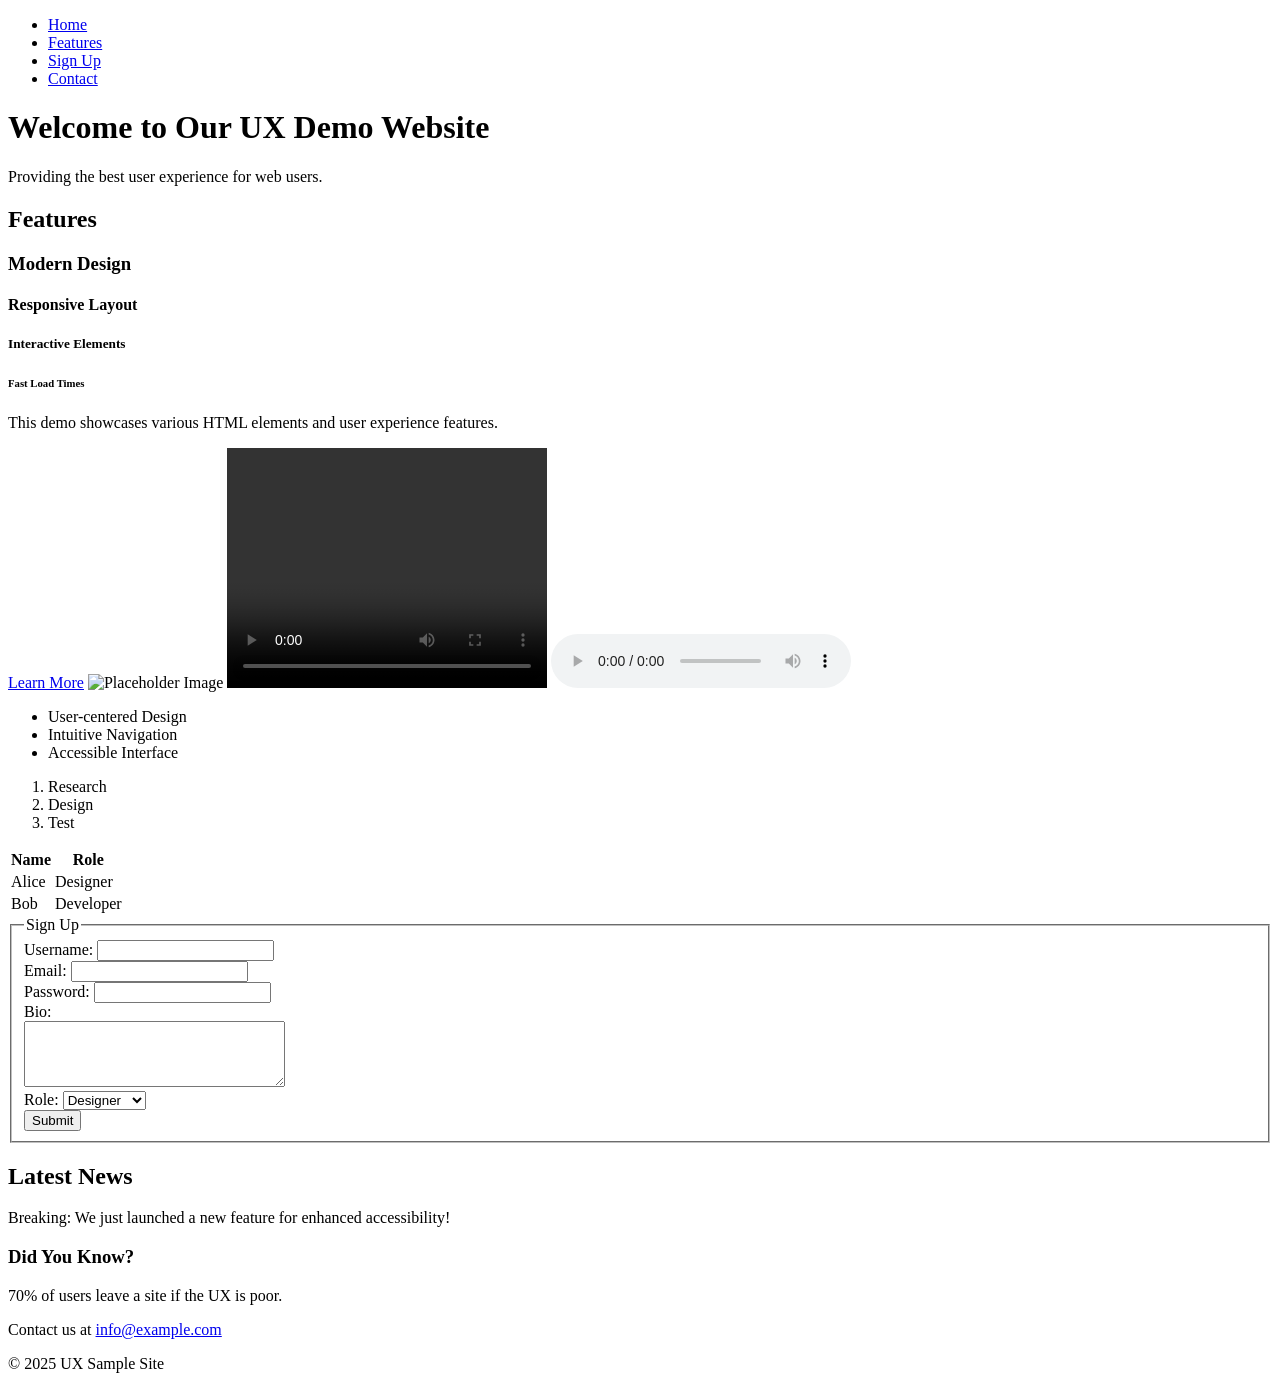
==== index.html @ c67de86b "Add files via upload" ====
<!DOCTYPE html>
<html lang="en">
<head>
  <meta charset="UTF-8">
  <meta name="viewport" content="width=device-width, initial-scale=1.0">
  <meta name="description" content="User Experience Sample Website">
  <title>UX Sample Page</title>
  <link rel="stylesheet" href="css/ux_styles.css">
  <script src="js/ux_script.js" defer></script>
</head>
<body>
  <header>
    <nav>
      <ul class="navbar">
        <li><a href="#">Home</a></li>
        <li><a href="#features">Features</a></li>
        <li><a href="#signup">Sign Up</a></li>
        <li><a href="#contact">Contact</a></li>
      </ul>
    </nav>
    <h1>Welcome to Our UX Demo Website</h1>
    <p>Providing the best user experience for web users.</p>
  </header>

  <section id="features">
    <h2>Features</h2>
    <h3>Modern Design</h3>
    <h4>Responsive Layout</h4>
    <h5>Interactive Elements</h5>
    <h6>Fast Load Times</h6>
    <p>This demo showcases various HTML elements and user experience features.</p>
    <a href="https://example.com" target="_blank">Learn More</a>
    <img src="https://via.placeholder.com/300x200" alt="Placeholder Image">
    <video width="320" height="240" controls>
      <source src="https://www.w3schools.com/html/mov_bbb.mp4" type="video/mp4">
    </video>
    <audio controls>
      <source src="https://www.w3schools.com/html/horse.mp3" type="audio/mp3">
    </audio>
    <ul>
      <li>User-centered Design</li>
      <li>Intuitive Navigation</li>
      <li>Accessible Interface</li>
    </ul>
    <ol>
      <li>Research</li>
      <li>Design</li>
      <li>Test</li>
    </ol>
    <table>
      <thead>
        <tr><th>Name</th><th>Role</th></tr>
      </thead>
      <tbody>
        <tr><td>Alice</td><td>Designer</td></tr>
        <tr><td>Bob</td><td>Developer</td></tr>
      </tbody>
    </table>
  </section>

  <section id="signup">
    <form>
      <fieldset>
        <legend>Sign Up</legend>
        <label for="username">Username:</label>
        <input type="text" id="username" name="username"><br>
        <label for="email">Email:</label>
        <input type="email" id="email" name="email"><br>
        <label for="password">Password:</label>
        <input type="password" id="password" name="password"><br>
        <label for="bio">Bio:</label><br>
        <textarea id="bio" name="bio" rows="4" cols="30"></textarea><br>
        <label for="role">Role:</label>
        <select id="role" name="role">
          <option value="designer">Designer</option>
          <option value="developer">Developer</option>
          <option value="manager">Manager</option>
        </select><br>
        <button type="submit">Submit</button>
      </fieldset>
    </form>
  </section>

  <article>
    <h2>Latest News</h2>
    <p><span class="highlight">Breaking:</span> We just launched a new feature for enhanced accessibility!</p>
  </article>

  <aside>
    <h3>Did You Know?</h3>
    <p>70% of users leave a site if the UX is poor.</p>
  </aside>

  <footer id="contact">
    <div>
      <p>Contact us at <a href="mailto:info@example.com">info@example.com</a></p>
    </div>
    <p>&copy; 2025 UX Sample Site</p>
  </footer>
</body>
</html>
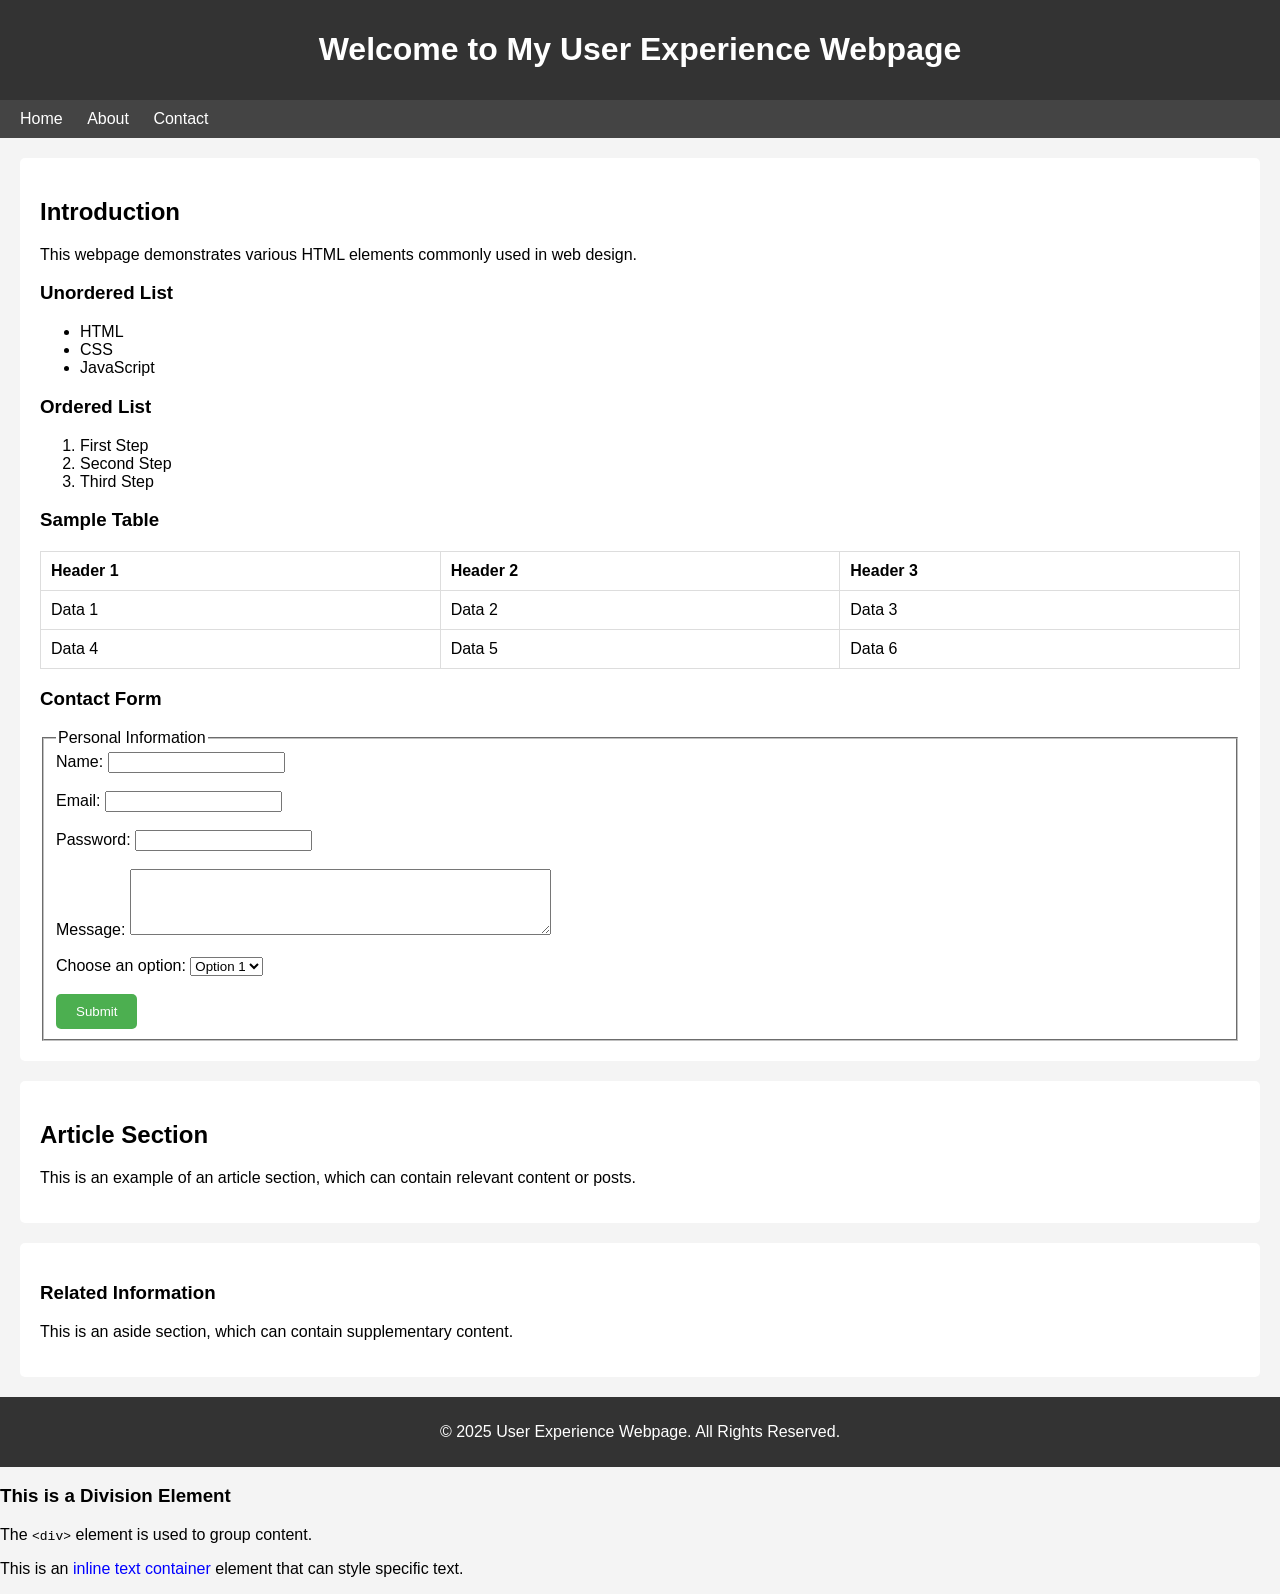
==== commit c89b13dd: "Create index.html" ====
--- a/index.html
+++ b/index.html
@@ -1,101 +1,189 @@
 <!DOCTYPE html>
 <html lang="en">
 <head>
-  <meta charset="UTF-8">
-  <meta name="viewport" content="width=device-width, initial-scale=1.0">
-  <meta name="description" content="User Experience Sample Website">
-  <title>UX Sample Page</title>
-  <link rel="stylesheet" href="css/ux_styles.css">
-  <script src="js/ux_script.js" defer></script>
+    <meta charset="UTF-8">
+    <meta name="viewport" content="width=device-width, initial-scale=1.0">
+    <meta http-equiv="X-UA-Compatible" content="ie=edge">
+    <title>User Experience Webpage</title>
+    <style>
+        body {
+            font-family: Arial, sans-serif;
+            margin: 0;
+            padding: 0;
+            background-color: #f4f4f4;
+        }
+
+        header, footer {
+            background-color: #333;
+            color: white;
+            padding: 10px 0;
+            text-align: center;
+        }
+
+        nav {
+            background-color: #444;
+            padding: 10px;
+        }
+
+        nav a {
+            color: white;
+            margin: 10px;
+            text-decoration: none;
+        }
+
+        section, article, aside {
+            margin: 20px;
+            padding: 20px;
+            background-color: white;
+            border-radius: 5px;
+        }
+
+        table {
+            width: 100%;
+            border-collapse: collapse;
+            margin-top: 20px;
+        }
+
+        table, th, td {
+            border: 1px solid #ddd;
+        }
+
+        th, td {
+            padding: 10px;
+            text-align: left;
+        }
+
+        button {
+            background-color: #4CAF50;
+            color: white;
+            padding: 10px 20px;
+            border: none;
+            border-radius: 5px;
+            cursor: pointer;
+        }
+
+        button:hover {
+            background-color: #45a049;
+        }
+    </style>
 </head>
 <body>
-  <header>
+
+    <!-- Header Section -->
+    <header>
+        <h1>Welcome to My User Experience Webpage</h1>
+    </header>
+
+    <!-- Navigation Bar -->
     <nav>
-      <ul class="navbar">
-        <li><a href="#">Home</a></li>
-        <li><a href="#features">Features</a></li>
-        <li><a href="#signup">Sign Up</a></li>
-        <li><a href="#contact">Contact</a></li>
-      </ul>
+        <a href="#home">Home</a>
+        <a href="#about">About</a>
+        <a href="#contact">Contact</a>
     </nav>
-    <h1>Welcome to Our UX Demo Website</h1>
-    <p>Providing the best user experience for web users.</p>
-  </header>
 
-  <section id="features">
-    <h2>Features</h2>
-    <h3>Modern Design</h3>
-    <h4>Responsive Layout</h4>
-    <h5>Interactive Elements</h5>
-    <h6>Fast Load Times</h6>
-    <p>This demo showcases various HTML elements and user experience features.</p>
-    <a href="https://example.com" target="_blank">Learn More</a>
-    <img src="https://via.placeholder.com/300x200" alt="Placeholder Image">
-    <video width="320" height="240" controls>
-      <source src="https://www.w3schools.com/html/mov_bbb.mp4" type="video/mp4">
-    </video>
-    <audio controls>
-      <source src="https://www.w3schools.com/html/horse.mp3" type="audio/mp3">
-    </audio>
-    <ul>
-      <li>User-centered Design</li>
-      <li>Intuitive Navigation</li>
-      <li>Accessible Interface</li>
-    </ul>
-    <ol>
-      <li>Research</li>
-      <li>Design</li>
-      <li>Test</li>
-    </ol>
-    <table>
-      <thead>
-        <tr><th>Name</th><th>Role</th></tr>
-      </thead>
-      <tbody>
-        <tr><td>Alice</td><td>Designer</td></tr>
-        <tr><td>Bob</td><td>Developer</td></tr>
-      </tbody>
-    </table>
-  </section>
+    <!-- Main Content Section -->
+    <section>
+        <h2>Introduction</h2>
+        <p>This webpage demonstrates various HTML elements commonly used in web design.</p>
 
-  <section id="signup">
-    <form>
-      <fieldset>
-        <legend>Sign Up</legend>
-        <label for="username">Username:</label>
-        <input type="text" id="username" name="username"><br>
-        <label for="email">Email:</label>
-        <input type="email" id="email" name="email"><br>
-        <label for="password">Password:</label>
-        <input type="password" id="password" name="password"><br>
-        <label for="bio">Bio:</label><br>
-        <textarea id="bio" name="bio" rows="4" cols="30"></textarea><br>
-        <label for="role">Role:</label>
-        <select id="role" name="role">
-          <option value="designer">Designer</option>
-          <option value="developer">Developer</option>
-          <option value="manager">Manager</option>
-        </select><br>
-        <button type="submit">Submit</button>
-      </fieldset>
-    </form>
-  </section>
+        <!-- Unordered List -->
+        <h3>Unordered List</h3>
+        <ul>
+            <li>HTML</li>
+            <li>CSS</li>
+            <li>JavaScript</li>
+        </ul>
 
-  <article>
-    <h2>Latest News</h2>
-    <p><span class="highlight">Breaking:</span> We just launched a new feature for enhanced accessibility!</p>
-  </article>
+        <!-- Ordered List -->
+        <h3>Ordered List</h3>
+        <ol>
+            <li>First Step</li>
+            <li>Second Step</li>
+            <li>Third Step</li>
+        </ol>
 
-  <aside>
-    <h3>Did You Know?</h3>
-    <p>70% of users leave a site if the UX is poor.</p>
-  </aside>
+        <!-- Table -->
+        <h3>Sample Table</h3>
+        <table>
+            <thead>
+                <tr>
+                    <th>Header 1</th>
+                    <th>Header 2</th>
+                    <th>Header 3</th>
+                </tr>
+            </thead>
+            <tbody>
+                <tr>
+                    <td>Data 1</td>
+                    <td>Data 2</td>
+                    <td>Data 3</td>
+                </tr>
+                <tr>
+                    <td>Data 4</td>
+                    <td>Data 5</td>
+                    <td>Data 6</td>
+                </tr>
+            </tbody>
+        </table>
 
-  <footer id="contact">
+        <!-- Form Section -->
+        <h3>Contact Form</h3>
+        <form action="#" method="post">
+            <fieldset>
+                <legend>Personal Information</legend>
+                <label for="name">Name:</label>
+                <input type="text" id="name" name="name" required>
+                <br><br>
+                <label for="email">Email:</label>
+                <input type="email" id="email" name="email" required>
+                <br><br>
+                <label for="password">Password:</label>
+                <input type="password" id="password" name="password" required>
+                <br><br>
+                <label for="message">Message:</label>
+                <textarea id="message" name="message" rows="4" cols="50"></textarea>
+                <br><br>
+                <label for="dropdown">Choose an option:</label>
+                <select id="dropdown" name="dropdown">
+                    <option value="option1">Option 1</option>
+                    <option value="option2">Option 2</option>
+                    <option value="option3">Option 3</option>
+                </select>
+                <br><br>
+                <button type="submit">Submit</button>
+            </fieldset>
+        </form>
+    </section>
+
+    <!-- Article Section -->
+    <article>
+        <h2>Article Section</h2>
+        <p>This is an example of an article section, which can contain relevant content or posts.</p>
+    </article>
+
+    <!-- Aside Section -->
+    <aside>
+        <h3>Related Information</h3>
+        <p>This is an aside section, which can contain supplementary content.</p>
+    </aside>
+
+    <!-- Footer Section -->
+    <footer>
+        <p>&copy; 2025 User Experience Webpage. All Rights Reserved.</p>
+    </footer>
+
+    <!-- Division Section -->
     <div>
-      <p>Contact us at <a href="mailto:info@example.com">info@example.com</a></p>
+        <h3>This is a Division Element</h3>
+        <p>The <code>&lt;div&gt;</code> element is used to group content.</p>
     </div>
-    <p>&copy; 2025 UX Sample Site</p>
-  </footer>
+
+    <!-- Inline Text Container -->
+    <p>This is an <span style="color: blue;">inline text container</span> element that can style specific text.</p>
+
+    <!-- Script Section for JavaScript -->
+    <script>
+        console.log("JavaScript is working!");
+    </script>
 </body>
 </html>
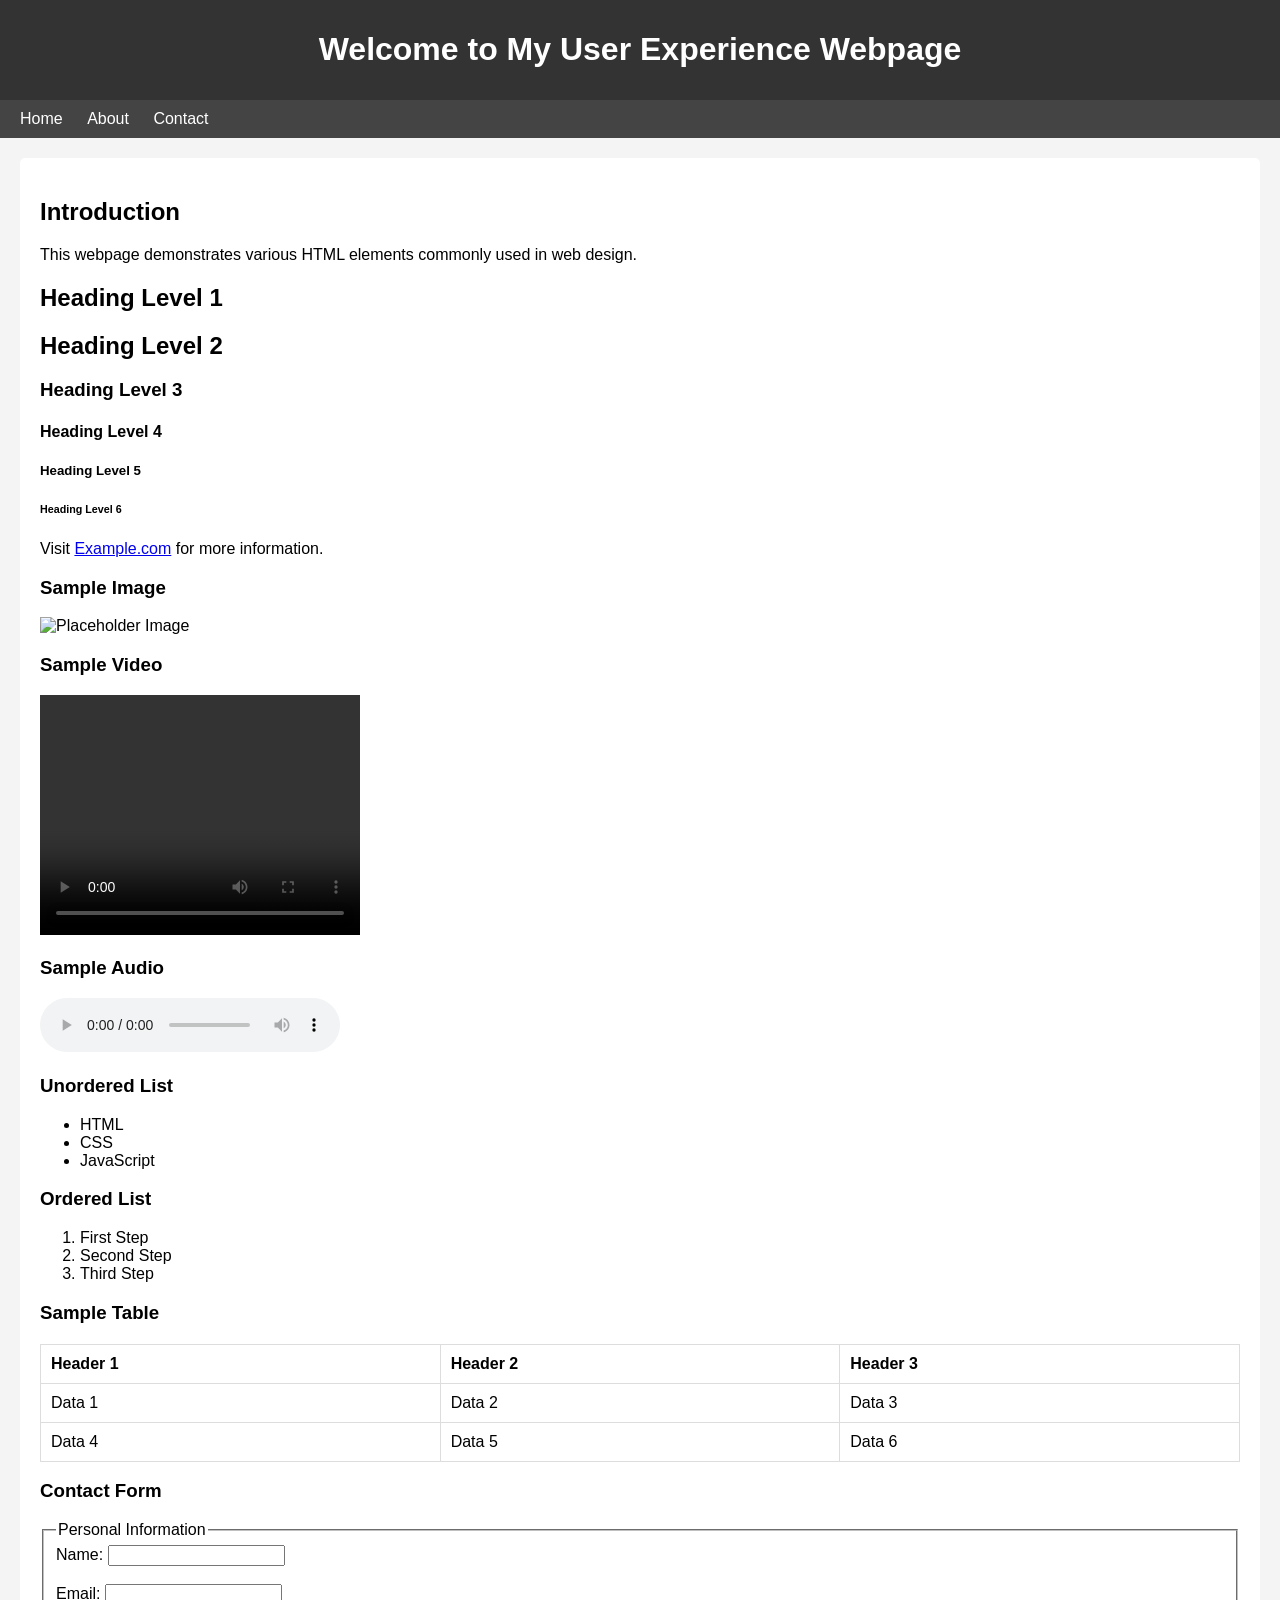
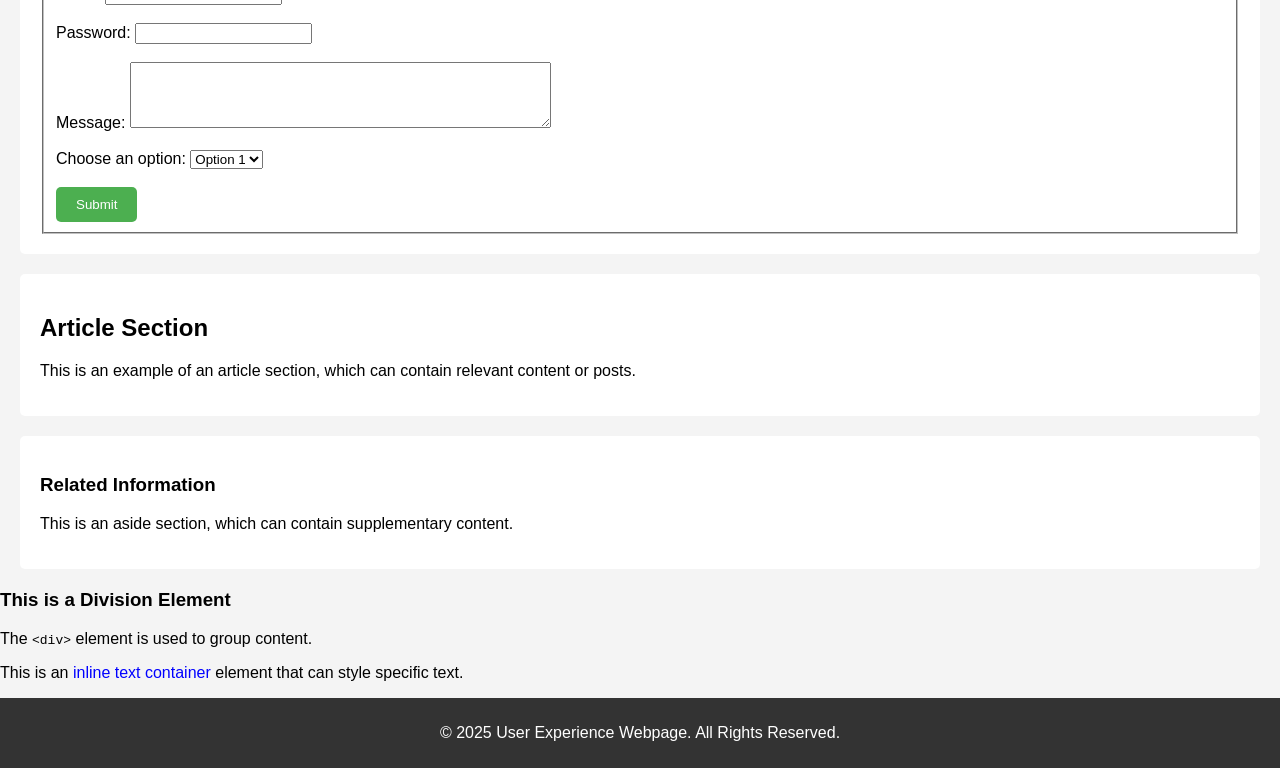
==== commit 5f02ce2f: "Update index.html" ====
--- a/index.html
+++ b/index.html
@@ -1,189 +1,212 @@
 <!DOCTYPE html>
 <html lang="en">
 <head>
-    <meta charset="UTF-8">
-    <meta name="viewport" content="width=device-width, initial-scale=1.0">
-    <meta http-equiv="X-UA-Compatible" content="ie=edge">
-    <title>User Experience Webpage</title>
-    <style>
-        body {
-            font-family: Arial, sans-serif;
-            margin: 0;
-            padding: 0;
-            background-color: #f4f4f4;
-        }
-
-        header, footer {
-            background-color: #333;
-            color: white;
-            padding: 10px 0;
-            text-align: center;
-        }
-
-        nav {
-            background-color: #444;
-            padding: 10px;
-        }
-
-        nav a {
-            color: white;
-            margin: 10px;
-            text-decoration: none;
-        }
-
-        section, article, aside {
-            margin: 20px;
-            padding: 20px;
-            background-color: white;
-            border-radius: 5px;
-        }
-
-        table {
-            width: 100%;
-            border-collapse: collapse;
-            margin-top: 20px;
-        }
-
-        table, th, td {
-            border: 1px solid #ddd;
-        }
-
-        th, td {
-            padding: 10px;
-            text-align: left;
-        }
-
-        button {
-            background-color: #4CAF50;
-            color: white;
-            padding: 10px 20px;
-            border: none;
-            border-radius: 5px;
-            cursor: pointer;
-        }
-
-        button:hover {
-            background-color: #45a049;
-        }
-    </style>
+  <meta charset="UTF-8" />
+  <meta name="viewport" content="width=device-width, initial-scale=1.0"/>
+  <meta http-equiv="X-UA-Compatible" content="ie=edge"/>
+  <title>User Experience Webpage</title>
+  <style>
+    body {
+      font-family: Arial, sans-serif;
+      margin: 0;
+      padding: 0;
+      background-color: #f4f4f4;
+    }
+
+    header, footer {
+      background-color: #333;
+      color: white;
+      padding: 10px 0;
+      text-align: center;
+    }
+
+    nav {
+      background-color: #444;
+      padding: 10px;
+    }
+
+    nav a {
+      color: white;
+      margin: 10px;
+      text-decoration: none;
+    }
+
+    section, article, aside {
+      margin: 20px;
+      padding: 20px;
+      background-color: white;
+      border-radius: 5px;
+    }
+
+    table {
+      width: 100%;
+      border-collapse: collapse;
+      margin-top: 20px;
+    }
+
+    table, th, td {
+      border: 1px solid #ddd;
+    }
+
+    th, td {
+      padding: 10px;
+      text-align: left;
+    }
+
+    button {
+      background-color: #4CAF50;
+      color: white;
+      padding: 10px 20px;
+      border: none;
+      border-radius: 5px;
+      cursor: pointer;
+    }
+
+    button:hover {
+      background-color: #45a049;
+    }
+  </style>
 </head>
 <body>
 
-    <!-- Header Section -->
-    <header>
-        <h1>Welcome to My User Experience Webpage</h1>
-    </header>
-
-    <!-- Navigation Bar -->
-    <nav>
-        <a href="#home">Home</a>
-        <a href="#about">About</a>
-        <a href="#contact">Contact</a>
-    </nav>
-
-    <!-- Main Content Section -->
-    <section>
-        <h2>Introduction</h2>
-        <p>This webpage demonstrates various HTML elements commonly used in web design.</p>
-
-        <!-- Unordered List -->
-        <h3>Unordered List</h3>
-        <ul>
-            <li>HTML</li>
-            <li>CSS</li>
-            <li>JavaScript</li>
-        </ul>
-
-        <!-- Ordered List -->
-        <h3>Ordered List</h3>
-        <ol>
-            <li>First Step</li>
-            <li>Second Step</li>
-            <li>Third Step</li>
-        </ol>
-
-        <!-- Table -->
-        <h3>Sample Table</h3>
-        <table>
-            <thead>
-                <tr>
-                    <th>Header 1</th>
-                    <th>Header 2</th>
-                    <th>Header 3</th>
-                </tr>
-            </thead>
-            <tbody>
-                <tr>
-                    <td>Data 1</td>
-                    <td>Data 2</td>
-                    <td>Data 3</td>
-                </tr>
-                <tr>
-                    <td>Data 4</td>
-                    <td>Data 5</td>
-                    <td>Data 6</td>
-                </tr>
-            </tbody>
-        </table>
-
-        <!-- Form Section -->
-        <h3>Contact Form</h3>
-        <form action="#" method="post">
-            <fieldset>
-                <legend>Personal Information</legend>
-                <label for="name">Name:</label>
-                <input type="text" id="name" name="name" required>
-                <br><br>
-                <label for="email">Email:</label>
-                <input type="email" id="email" name="email" required>
-                <br><br>
-                <label for="password">Password:</label>
-                <input type="password" id="password" name="password" required>
-                <br><br>
-                <label for="message">Message:</label>
-                <textarea id="message" name="message" rows="4" cols="50"></textarea>
-                <br><br>
-                <label for="dropdown">Choose an option:</label>
-                <select id="dropdown" name="dropdown">
-                    <option value="option1">Option 1</option>
-                    <option value="option2">Option 2</option>
-                    <option value="option3">Option 3</option>
-                </select>
-                <br><br>
-                <button type="submit">Submit</button>
-            </fieldset>
-        </form>
-    </section>
-
-    <!-- Article Section -->
-    <article>
-        <h2>Article Section</h2>
-        <p>This is an example of an article section, which can contain relevant content or posts.</p>
-    </article>
-
-    <!-- Aside Section -->
-    <aside>
-        <h3>Related Information</h3>
-        <p>This is an aside section, which can contain supplementary content.</p>
-    </aside>
-
-    <!-- Footer Section -->
-    <footer>
-        <p>&copy; 2025 User Experience Webpage. All Rights Reserved.</p>
-    </footer>
-
-    <!-- Division Section -->
-    <div>
-        <h3>This is a Division Element</h3>
-        <p>The <code>&lt;div&gt;</code> element is used to group content.</p>
-    </div>
-
-    <!-- Inline Text Container -->
-    <p>This is an <span style="color: blue;">inline text container</span> element that can style specific text.</p>
-
-    <!-- Script Section for JavaScript -->
-    <script>
-        console.log("JavaScript is working!");
-    </script>
+  <header>
+    <h1>Welcome to My User Experience Webpage</h1>
+  </header>
+
+  <nav>
+    <a href="#home">Home</a>
+    <a href="#about">About</a>
+    <a href="#contact">Contact</a>
+  </nav>
+
+  <section>
+    <h2>Introduction</h2>
+    <p>This webpage demonstrates various HTML elements commonly used in web design.</p>
+
+    <!-- Headings -->
+    <h1>Heading Level 1</h1>
+    <h2>Heading Level 2</h2>
+    <h3>Heading Level 3</h3>
+    <h4>Heading Level 4</h4>
+    <h5>Heading Level 5</h5>
+    <h6>Heading Level 6</h6>
+
+    <!-- Hyperlink -->
+    <p>Visit <a href="https://www.example.com" target="_blank">Example.com</a> for more information.</p>
+
+    <!-- Image -->
+    <h3>Sample Image</h3>
+    <img src="https://via.placeholder.com/300x200" alt="Placeholder Image" width="300" height="200"/>
+
+    <!-- Video -->
+    <h3>Sample Video</h3>
+    <video width="320" height="240" controls>
+      <source src="https://www.w3schools.com/html/mov_bbb.mp4" type="video/mp4">
+      Your browser does not support the video tag.
+    </video>
+
+    <!-- Audio -->
+    <h3>Sample Audio</h3>
+    <audio controls>
+      <source src="https://www.w3schools.com/html/horse.mp3" type="audio/mpeg">
+      Your browser does not support the audio element.
+    </audio>
+
+    <!-- Unordered List -->
+    <h3>Unordered List</h3>
+    <ul>
+      <li>HTML</li>
+      <li>CSS</li>
+      <li>JavaScript</li>
+    </ul>
+
+    <!-- Ordered List -->
+    <h3>Ordered List</h3>
+    <ol>
+      <li>First Step</li>
+      <li>Second Step</li>
+      <li>Third Step</li>
+    </ol>
+
+    <!-- Table -->
+    <h3>Sample Table</h3>
+    <table>
+      <thead>
+        <tr>
+          <th>Header 1</th>
+          <th>Header 2</th>
+          <th>Header 3</th>
+        </tr>
+      </thead>
+      <tbody>
+        <tr>
+          <td>Data 1</td>
+          <td>Data 2</td>
+          <td>Data 3</td>
+        </tr>
+        <tr>
+          <td>Data 4</td>
+          <td>Data 5</td>
+          <td>Data 6</td>
+        </tr>
+      </tbody>
+    </table>
+
+    <!-- Form Section -->
+    <h3>Contact Form</h3>
+    <form action="#" method="post">
+      <fieldset>
+        <legend>Personal Information</legend>
+        <label for="name">Name:</label>
+        <input type="text" id="name" name="name" required>
+        <br><br>
+        <label for="email">Email:</label>
+        <input type="email" id="email" name="email" required>
+        <br><br>
+        <label for="password">Password:</label>
+        <input type="password" id="password" name="password" required>
+        <br><br>
+        <label for="message">Message:</label>
+        <textarea id="message" name="message" rows="4" cols="50"></textarea>
+        <br><br>
+        <label for="dropdown">Choose an option:</label>
+        <select id="dropdown" name="dropdown">
+          <option value="option1">Option 1</option>
+          <option value="option2">Option 2</option>
+          <option value="option3">Option 3</option>
+        </select>
+        <br><br>
+        <button type="submit">Submit</button>
+      </fieldset>
+    </form>
+  </section>
+
+  <article>
+    <h2>Article Section</h2>
+    <p>This is an example of an article section, which can contain relevant content or posts.</p>
+  </article>
+
+  <aside>
+    <h3>Related Information</h3>
+    <p>This is an aside section, which can contain supplementary content.</p>
+  </aside>
+
+  <div>
+    <h3>This is a Division Element</h3>
+    <p>The <code>&lt;div&gt;</code> element is used to group content.</p>
+  </div>
+
+  <!-- Inline Text Container -->
+  <p>This is an <span style="color: blue;">inline text container</span> element that can style specific text.</p>
+
+  <footer>
+    <p>&copy; 2025 User Experience Webpage. All Rights Reserved.</p>
+  </footer>
+
+  <!-- Script Section -->
+  <script>
+    console.log("JavaScript is working!");
+  </script>
+
 </body>
 </html>
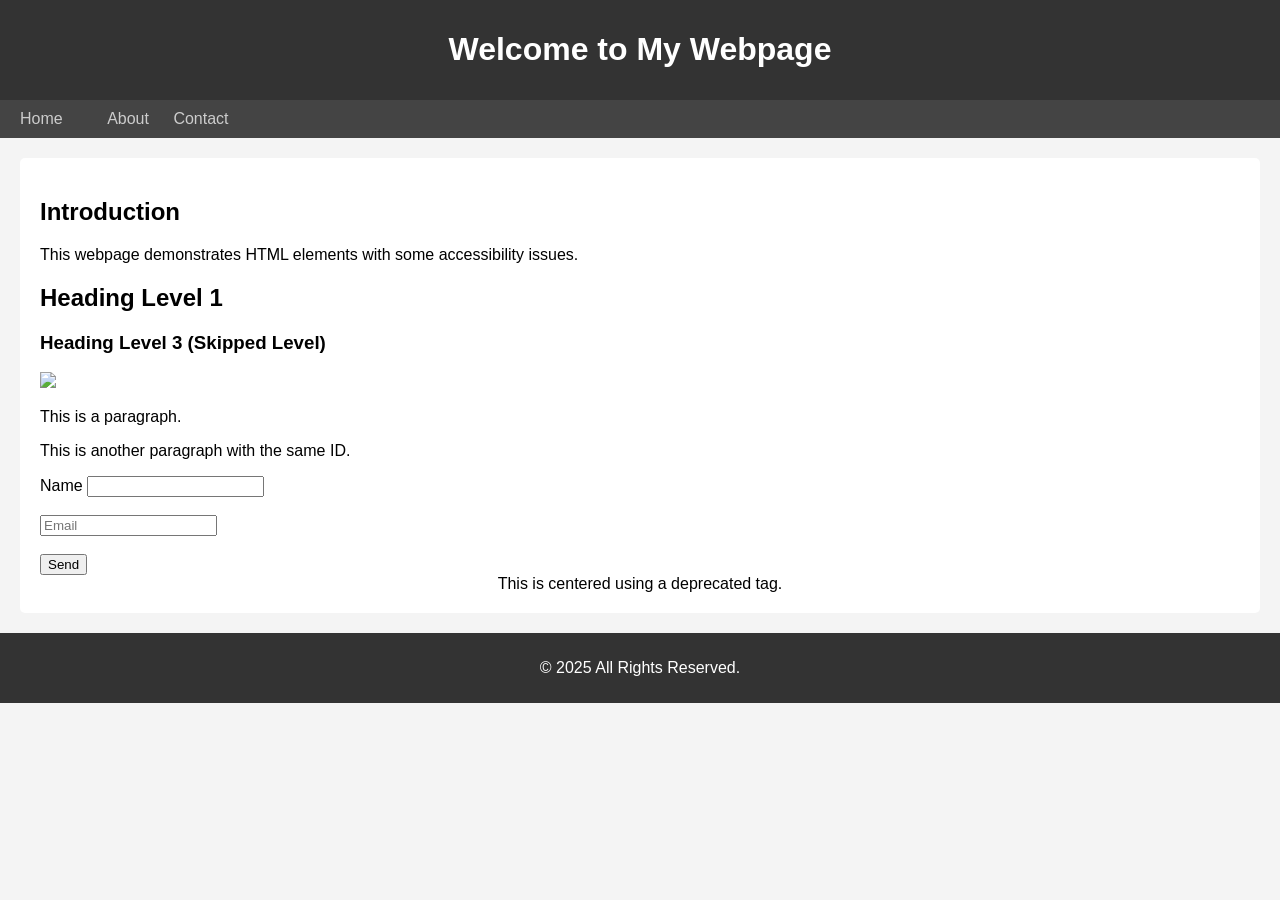
==== commit 7cf96eae: "Update index.html" ====
--- a/index.html
+++ b/index.html
@@ -1,10 +1,9 @@
 <!DOCTYPE html>
-<html lang="en">
+<html>
 <head>
   <meta charset="UTF-8" />
   <meta name="viewport" content="width=device-width, initial-scale=1.0"/>
-  <meta http-equiv="X-UA-Compatible" content="ie=edge"/>
-  <title>User Experience Webpage</title>
+  <title>User Experience Webpage with Errors</title>
   <style>
     body {
       font-family: Arial, sans-serif;
@@ -26,7 +25,7 @@
     }
 
     nav a {
-      color: white;
+      color: #ccc; /* Low contrast text */
       margin: 10px;
       text-decoration: none;
     }
@@ -38,175 +37,59 @@
       border-radius: 5px;
     }
 
-    table {
-      width: 100%;
-      border-collapse: collapse;
-      margin-top: 20px;
-    }
-
     table, th, td {
       border: 1px solid #ddd;
-    }
-
-    th, td {
-      padding: 10px;
-      text-align: left;
-    }
-
-    button {
-      background-color: #4CAF50;
-      color: white;
-      padding: 10px 20px;
-      border: none;
-      border-radius: 5px;
-      cursor: pointer;
-    }
-
-    button:hover {
-      background-color: #45a049;
     }
   </style>
 </head>
 <body>
 
   <header>
-    <h1>Welcome to My User Experience Webpage</h1>
+    <h1>Welcome to My Webpage</h1>
   </header>
 
   <nav>
-    <a href="#home">Home</a>
+    <a href="#">Home</a>
+    <a href="#"> </a> <!-- Empty link -->
     <a href="#about">About</a>
     <a href="#contact">Contact</a>
   </nav>
 
   <section>
     <h2>Introduction</h2>
-    <p>This webpage demonstrates various HTML elements commonly used in web design.</p>
+    <p>This webpage demonstrates HTML elements with some accessibility issues.</p>
 
-    <!-- Headings -->
+    <!-- Skipped heading level -->
     <h1>Heading Level 1</h1>
-    <h2>Heading Level 2</h2>
-    <h3>Heading Level 3</h3>
-    <h4>Heading Level 4</h4>
-    <h5>Heading Level 5</h5>
-    <h6>Heading Level 6</h6>
+    <h3>Heading Level 3 (Skipped Level)</h3>
 
-    <!-- Hyperlink -->
-    <p>Visit <a href="https://www.example.com" target="_blank">Example.com</a> for more information.</p>
+    <!-- Image with missing alt text -->
+    <img src="https://via.placeholder.com/300x200">
 
-    <!-- Image -->
-    <h3>Sample Image</h3>
-    <img src="https://via.placeholder.com/300x200" alt="Placeholder Image" width="300" height="200"/>
+    <!-- Duplicate IDs -->
+    <p id="duplicate">This is a paragraph.</p>
+    <p id="duplicate">This is another paragraph with the same ID.</p>
 
-    <!-- Video -->
-    <h3>Sample Video</h3>
-    <video width="320" height="240" controls>
-      <source src="https://www.w3schools.com/html/mov_bbb.mp4" type="video/mp4">
-      Your browser does not support the video tag.
-    </video>
+    <!-- Form with issues -->
+    <form>
+      <label>Name</label> <!-- Not associated with input -->
+      <input type="text" name="name">
+      <br><br>
 
-    <!-- Audio -->
-    <h3>Sample Audio</h3>
-    <audio controls>
-      <source src="https://www.w3schools.com/html/horse.mp3" type="audio/mpeg">
-      Your browser does not support the audio element.
-    </audio>
+      <!-- Missing label -->
+      <input type="email" name="email" placeholder="Email">
+      <br><br>
 
-    <!-- Unordered List -->
-    <h3>Unordered List</h3>
-    <ul>
-      <li>HTML</li>
-      <li>CSS</li>
-      <li>JavaScript</li>
-    </ul>
+      <input type="submit" value="Send">
+    </form>
 
-    <!-- Ordered List -->
-    <h3>Ordered List</h3>
-    <ol>
-      <li>First Step</li>
-      <li>Second Step</li>
-      <li>Third Step</li>
-    </ol>
-
-    <!-- Table -->
-    <h3>Sample Table</h3>
-    <table>
-      <thead>
-        <tr>
-          <th>Header 1</th>
-          <th>Header 2</th>
-          <th>Header 3</th>
-        </tr>
-      </thead>
-      <tbody>
-        <tr>
-          <td>Data 1</td>
-          <td>Data 2</td>
-          <td>Data 3</td>
-        </tr>
-        <tr>
-          <td>Data 4</td>
-          <td>Data 5</td>
-          <td>Data 6</td>
-        </tr>
-      </tbody>
-    </table>
-
-    <!-- Form Section -->
-    <h3>Contact Form</h3>
-    <form action="#" method="post">
-      <fieldset>
-        <legend>Personal Information</legend>
-        <label for="name">Name:</label>
-        <input type="text" id="name" name="name" required>
-        <br><br>
-        <label for="email">Email:</label>
-        <input type="email" id="email" name="email" required>
-        <br><br>
-        <label for="password">Password:</label>
-        <input type="password" id="password" name="password" required>
-        <br><br>
-        <label for="message">Message:</label>
-        <textarea id="message" name="message" rows="4" cols="50"></textarea>
-        <br><br>
-        <label for="dropdown">Choose an option:</label>
-        <select id="dropdown" name="dropdown">
-          <option value="option1">Option 1</option>
-          <option value="option2">Option 2</option>
-          <option value="option3">Option 3</option>
-        </select>
-        <br><br>
-        <button type="submit">Submit</button>
-      </fieldset>
-    </form>
+    <!-- Deprecated tag -->
+    <center>This is centered using a deprecated tag.</center>
   </section>
 
-  <article>
-    <h2>Article Section</h2>
-    <p>This is an example of an article section, which can contain relevant content or posts.</p>
-  </article>
-
-  <aside>
-    <h3>Related Information</h3>
-    <p>This is an aside section, which can contain supplementary content.</p>
-  </aside>
-
-  <div>
-    <h3>This is a Division Element</h3>
-    <p>The <code>&lt;div&gt;</code> element is used to group content.</p>
-  </div>
-
-  <!-- Inline Text Container -->
-  <p>This is an <span style="color: blue;">inline text container</span> element that can style specific text.</p>
-
   <footer>
-    <p>&copy; 2025 User Experience Webpage. All Rights Reserved.</p>
+    <p>&copy; 2025 All Rights Reserved.</p>
   </footer>
-
-  <!-- Script Section -->
-  <script>
-    console.log("JavaScript is working!");
-  </script>
 
 </body>
 </html>
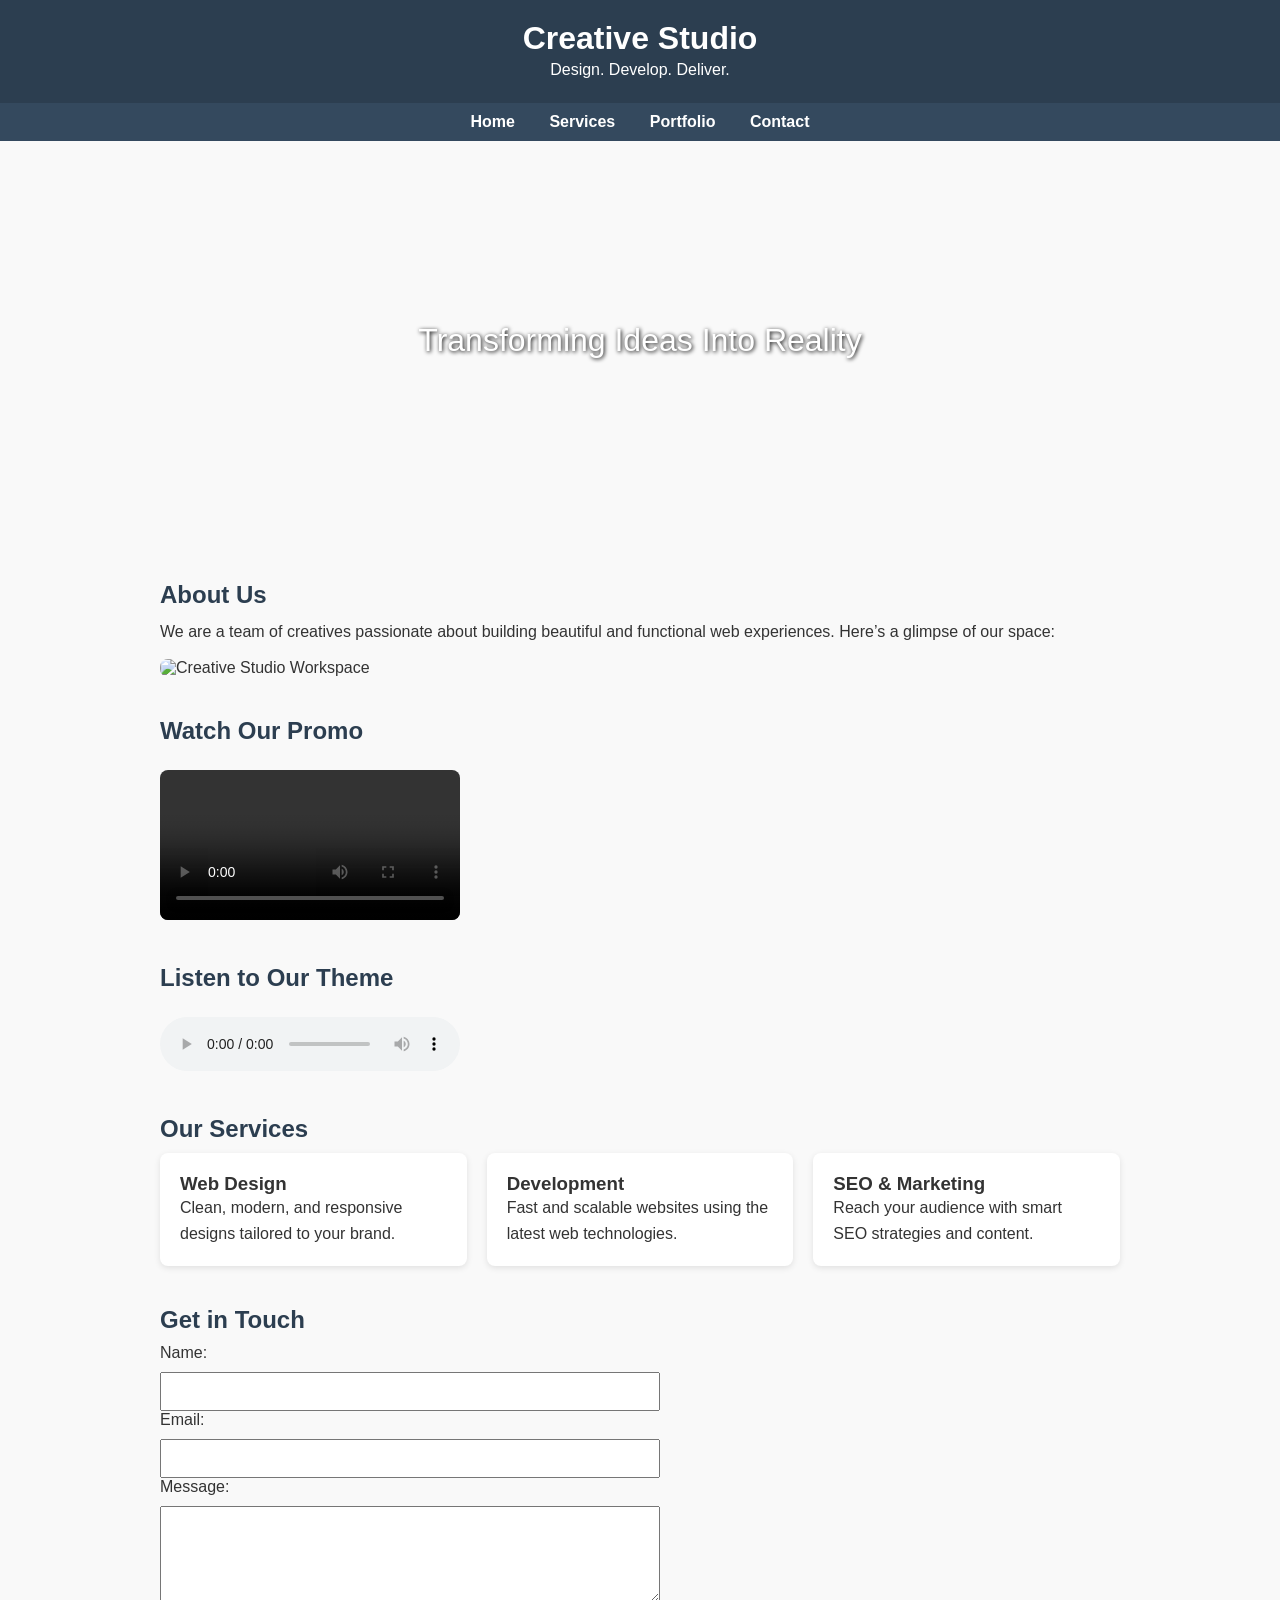
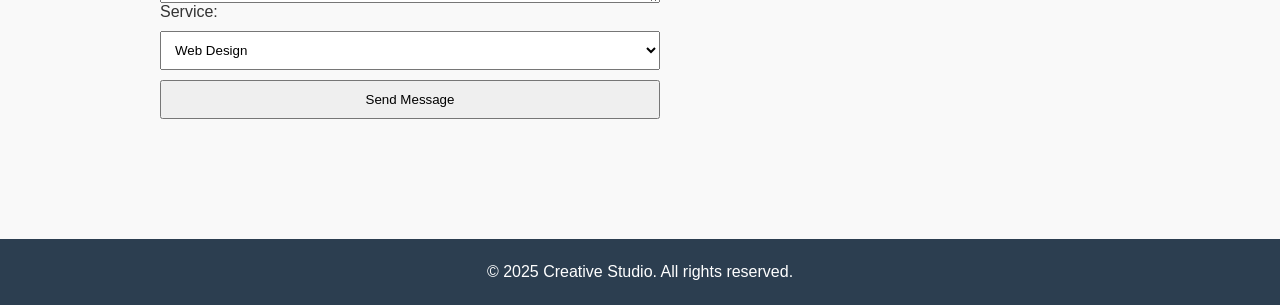
==== commit 88d70894: "Update index.html" ====
--- a/index.html
+++ b/index.html
@@ -1,94 +1,195 @@
 <!DOCTYPE html>
-<html>
+<html lang="en">
 <head>
-  <meta charset="UTF-8" />
-  <meta name="viewport" content="width=device-width, initial-scale=1.0"/>
-  <title>User Experience Webpage with Errors</title>
+  <meta charset="UTF-8">
+  <title>Creative Studio</title>
   <style>
-    body {
-      font-family: Arial, sans-serif;
+    * {
       margin: 0;
       padding: 0;
-      background-color: #f4f4f4;
+      box-sizing: border-box;
     }
 
-    header, footer {
-      background-color: #333;
+    body {
+      font-family: 'Segoe UI', sans-serif;
+      background-color: #f9f9f9;
+      color: #333;
+    }
+
+    header {
+      background-color: #2c3e50;
+      padding: 20px;
       color: white;
-      padding: 10px 0;
       text-align: center;
     }
 
     nav {
-      background-color: #444;
+      background-color: #34495e;
       padding: 10px;
+      text-align: center;
     }
 
     nav a {
-      color: #ccc; /* Low contrast text */
-      margin: 10px;
+      color: white;
       text-decoration: none;
+      margin: 0 15px;
+      font-weight: bold;
     }
 
-    section, article, aside {
-      margin: 20px;
-      padding: 20px;
-      background-color: white;
-      border-radius: 5px;
+    .hero {
+      background-image: url('https://via.placeholder.com/1200x400');
+      background-size: cover;
+      background-position: center;
+      height: 400px;
+      display: flex;
+      justify-content: center;
+      align-items: center;
+      color: white;
+      font-size: 2em;
+      text-shadow: 1px 1px 4px #000;
     }
 
-    table, th, td {
-      border: 1px solid #ddd;
+    main {
+      padding: 40px 20px;
+      max-width: 1000px;
+      margin: auto;
+    }
+
+    section {
+      margin-bottom: 40px;
+    }
+
+    h2 {
+      margin-bottom: 10px;
+      color: #2c3e50;
+    }
+
+    p {
+      line-height: 1.6;
+    }
+
+    .services {
+      display: flex;
+      justify-content: space-between;
+      gap: 20px;
+    }
+
+    .service {
+      background-color: #fff;
+      padding: 20px;
+      border-radius: 8px;
+      box-shadow: 0 2px 6px rgba(0,0,0,0.1);
+      flex: 1;
+    }
+
+    img, video, audio {
+      margin-top: 15px;
+      max-width: 100%;
+      border-radius: 8px;
+    }
+
+    form input, form textarea, form select, form button {
+      display: block;
+      margin-top: 10px;
+      padding: 10px;
+      width: 100%;
+      max-width: 500px;
+    }
+
+    footer {
+      background-color: #2c3e50;
+      color: white;
+      text-align: center;
+      padding: 20px;
+      margin-top: 40px;
     }
   </style>
 </head>
 <body>
 
   <header>
-    <h1>Welcome to My Webpage</h1>
+    <h1>Creative Studio</h1>
+    <p>Design. Develop. Deliver.</p>
   </header>
 
   <nav>
     <a href="#">Home</a>
-    <a href="#"> </a> <!-- Empty link -->
-    <a href="#about">About</a>
-    <a href="#contact">Contact</a>
+    <a href="#">Services</a>
+    <a href="#">Portfolio</a>
+    <a href="#">Contact</a>
   </nav>
 
-  <section>
-    <h2>Introduction</h2>
-    <p>This webpage demonstrates HTML elements with some accessibility issues.</p>
+  <div class="hero">
+    Transforming Ideas Into Reality
+  </div>
 
-    <!-- Skipped heading level -->
-    <h1>Heading Level 1</h1>
-    <h3>Heading Level 3 (Skipped Level)</h3>
+  <main>
+    <section>
+      <h2>About Us</h2>
+      <p>We are a team of creatives passionate about building beautiful and functional web experiences. Here’s a glimpse of our space:</p>
+      <img src="https://via.placeholder.com/800x400" alt="Creative Studio Workspace">
+    </section>
 
-    <!-- Image with missing alt text -->
-    <img src="https://via.placeholder.com/300x200">
+    <section>
+      <h2>Watch Our Promo</h2>
+      <video controls>
+        <source src="https://www.w3schools.com/html/mov_bbb.mp4" type="video/mp4">
+        Your browser does not support the video tag.
+      </video>
+    </section>
 
-    <!-- Duplicate IDs -->
-    <p id="duplicate">This is a paragraph.</p>
-    <p id="duplicate">This is another paragraph with the same ID.</p>
+    <section>
+      <h2>Listen to Our Theme</h2>
+      <audio controls>
+        <source src="https://www.w3schools.com/html/horse.mp3" type="audio/mpeg">
+        Your browser does not support the audio tag.
+      </audio>
+    </section>
 
-    <!-- Form with issues -->
-    <form>
-      <label>Name</label> <!-- Not associated with input -->
-      <input type="text" name="name">
-      <br><br>
+    <section>
+      <h2>Our Services</h2>
+      <div class="services">
+        <div class="service">
+          <h3>Web Design</h3>
+          <p>Clean, modern, and responsive designs tailored to your brand.</p>
+        </div>
+        <div class="service">
+          <h3>Development</h3>
+          <p>Fast and scalable websites using the latest web technologies.</p>
+        </div>
+        <div class="service">
+          <h3>SEO & Marketing</h3>
+          <p>Reach your audience with smart SEO strategies and content.</p>
+        </div>
+      </div>
+    </section>
 
-      <!-- Missing label -->
-      <input type="email" name="email" placeholder="Email">
-      <br><br>
+    <section>
+      <h2>Get in Touch</h2>
+      <form>
+        <label>Name:</label>
+        <input type="text" name="name" required>
 
-      <input type="submit" value="Send">
-    </form>
+        <label>Email:</label>
+        <input type="email" name="email" required>
 
-    <!-- Deprecated tag -->
-    <center>This is centered using a deprecated tag.</center>
-  </section>
+        <label>Message:</label>
+        <textarea name="message" rows="5"></textarea>
+
+        <label>Service:</label>
+        <select>
+          <option value="design">Web Design</option>
+          <option value="development">Development</option>
+          <option value="marketing">Marketing</option>
+        </select>
+
+        <button type="submit">Send Message</button>
+      </form>
+    </section>
+  </main>
 
   <footer>
-    <p>&copy; 2025 All Rights Reserved.</p>
+    <p>&copy; 2025 Creative Studio. All rights reserved.</p>
   </footer>
 
 </body>
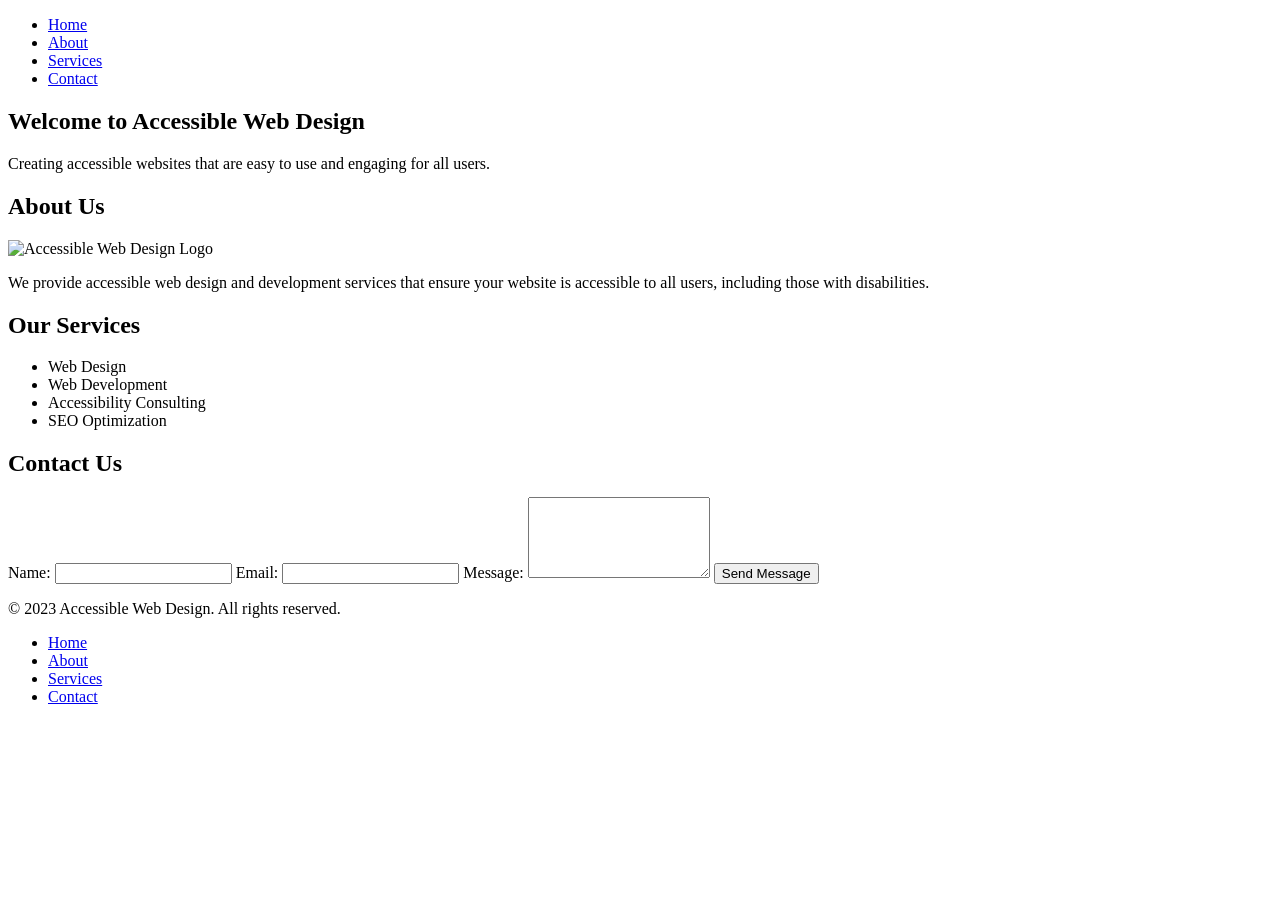
==== commit 77332656: "Update index.html" ====
--- a/index.html
+++ b/index.html
@@ -1,196 +1,79 @@
 <!DOCTYPE html>
 <html lang="en">
 <head>
-  <meta charset="UTF-8">
-  <title>Creative Studio</title>
-  <style>
-    * {
-      margin: 0;
-      padding: 0;
-      box-sizing: border-box;
-    }
-
-    body {
-      font-family: 'Segoe UI', sans-serif;
-      background-color: #f9f9f9;
-      color: #333;
-    }
-
-    header {
-      background-color: #2c3e50;
-      padding: 20px;
-      color: white;
-      text-align: center;
-    }
-
-    nav {
-      background-color: #34495e;
-      padding: 10px;
-      text-align: center;
-    }
-
-    nav a {
-      color: white;
-      text-decoration: none;
-      margin: 0 15px;
-      font-weight: bold;
-    }
-
-    .hero {
-      background-image: url('https://via.placeholder.com/1200x400');
-      background-size: cover;
-      background-position: center;
-      height: 400px;
-      display: flex;
-      justify-content: center;
-      align-items: center;
-      color: white;
-      font-size: 2em;
-      text-shadow: 1px 1px 4px #000;
-    }
-
-    main {
-      padding: 40px 20px;
-      max-width: 1000px;
-      margin: auto;
-    }
-
-    section {
-      margin-bottom: 40px;
-    }
-
-    h2 {
-      margin-bottom: 10px;
-      color: #2c3e50;
-    }
-
-    p {
-      line-height: 1.6;
-    }
-
-    .services {
-      display: flex;
-      justify-content: space-between;
-      gap: 20px;
-    }
-
-    .service {
-      background-color: #fff;
-      padding: 20px;
-      border-radius: 8px;
-      box-shadow: 0 2px 6px rgba(0,0,0,0.1);
-      flex: 1;
-    }
-
-    img, video, audio {
-      margin-top: 15px;
-      max-width: 100%;
-      border-radius: 8px;
-    }
-
-    form input, form textarea, form select, form button {
-      display: block;
-      margin-top: 10px;
-      padding: 10px;
-      width: 100%;
-      max-width: 500px;
-    }
-
-    footer {
-      background-color: #2c3e50;
-      color: white;
-      text-align: center;
-      padding: 20px;
-      margin-top: 40px;
-    }
-  </style>
+    <meta charset="UTF-8">
+    <meta name="viewport" content="width=device-width, initial-scale=1.0">
+    <title>Accessible Web Design</title>
+    <style>
+        /* CSS styles would go here */
+    </style>
 </head>
 <body>
+    <header role="banner">
+        <nav role="navigation">
+            <ul>
+                <li><a href="#home">Home</a></li>
+                <li><a href="#about">About</a></li>
+                <li><a href="#services">Services</a></li>
+                <li><a href="#contact">Contact</a></li>
+            </ul>
+        </nav>
+    </header>
 
-  <header>
-    <h1>Creative Studio</h1>
-    <p>Design. Develop. Deliver.</p>
-  </header>
+    <main role="main" class="container">
+        <section id="home" class="hero">
+            <h1>Welcome to Accessible Web Design</h1>
+            <p>Creating accessible websites that are easy to use and engaging for all users.</p>
+        </section>
 
-  <nav>
-    <a href="#">Home</a>
-    <a href="#">Services</a>
-    <a href="#">Portfolio</a>
-    <a href="#">Contact</a>
-  </nav>
+        <section id="about">
+            <h2>About Us</h2>
+            <img src="logo.png" alt="Accessible Web Design Logo" width="200" height="100">
+            <p>We provide accessible web design and development services that ensure your website is accessible to all users, including those with disabilities.</p>
+        </section>
 
-  <div class="hero">
-    Transforming Ideas Into Reality
-  </div>
+        <section id="services">
+            <h2>Our Services</h2>
+            <ul>
+                <li>Web Design</li>
+                <li>Web Development</li>
+                <li>Accessibility Consulting</li>
+                <li>SEO Optimization</li>
+            </ul>
+        </section>
 
-  <main>
-    <section>
-      <h2>About Us</h2>
-      <p>We are a team of creatives passionate about building beautiful and functional web experiences. Here’s a glimpse of our space:</p>
-      <img src="https://via.placeholder.com/800x400" alt="Creative Studio Workspace">
-    </section>
+        <section id="contact">
+            <h2>Contact Us</h2>
+            <form action="#" method="post">
+                <label for="name">Name:</label>
+                <input type="text" id="name" name="name" required>
+                
+                <label for="email">Email:</label>
+                <input type="email" id="email" name="email" required>
+                
+                <label for="message">Message:</label>
+                <textarea id="message" name="message" rows="5" required></textarea>
+                
+                <button type="submit">Send Message</button>
+            </form>
+        </section>
+    </main>
 
-    <section>
-      <h2>Watch Our Promo</h2>
-      <video controls>
-        <source src="https://www.w3schools.com/html/mov_bbb.mp4" type="video/mp4">
-        Your browser does not support the video tag.
-      </video>
-    </section>
+    <footer role="contentinfo">
+        <p>&copy; 2023 Accessible Web Design. All rights reserved.</p>
+        <nav>
+            <ul>
+                <li><a href="#home">Home</a></li>
+                <li><a href="#about">About</a></li>
+                <li><a href="#services">Services</a></li>
+                <li><a href="#contact">Contact</a></li>
+            </ul>
+        </nav>
+    </footer>
 
-    <section>
-      <h2>Listen to Our Theme</h2>
-      <audio controls>
-        <source src="https://www.w3schools.com/html/horse.mp3" type="audio/mpeg">
-        Your browser does not support the audio tag.
-      </audio>
-    </section>
-
-    <section>
-      <h2>Our Services</h2>
-      <div class="services">
-        <div class="service">
-          <h3>Web Design</h3>
-          <p>Clean, modern, and responsive designs tailored to your brand.</p>
-        </div>
-        <div class="service">
-          <h3>Development</h3>
-          <p>Fast and scalable websites using the latest web technologies.</p>
-        </div>
-        <div class="service">
-          <h3>SEO & Marketing</h3>
-          <p>Reach your audience with smart SEO strategies and content.</p>
-        </div>
-      </div>
-    </section>
-
-    <section>
-      <h2>Get in Touch</h2>
-      <form>
-        <label>Name:</label>
-        <input type="text" name="name" required>
-
-        <label>Email:</label>
-        <input type="email" name="email" required>
-
-        <label>Message:</label>
-        <textarea name="message" rows="5"></textarea>
-
-        <label>Service:</label>
-        <select>
-          <option value="design">Web Design</option>
-          <option value="development">Development</option>
-          <option value="marketing">Marketing</option>
-        </select>
-
-        <button type="submit">Send Message</button>
-      </form>
-    </section>
-  </main>
-
-  <footer>
-    <p>&copy; 2025 Creative Studio. All rights reserved.</p>
-  </footer>
-
+    <!-- Include any additional scripts -->
+    <script>
+        // JavaScript code would go here
+    </script>
 </body>
 </html>
